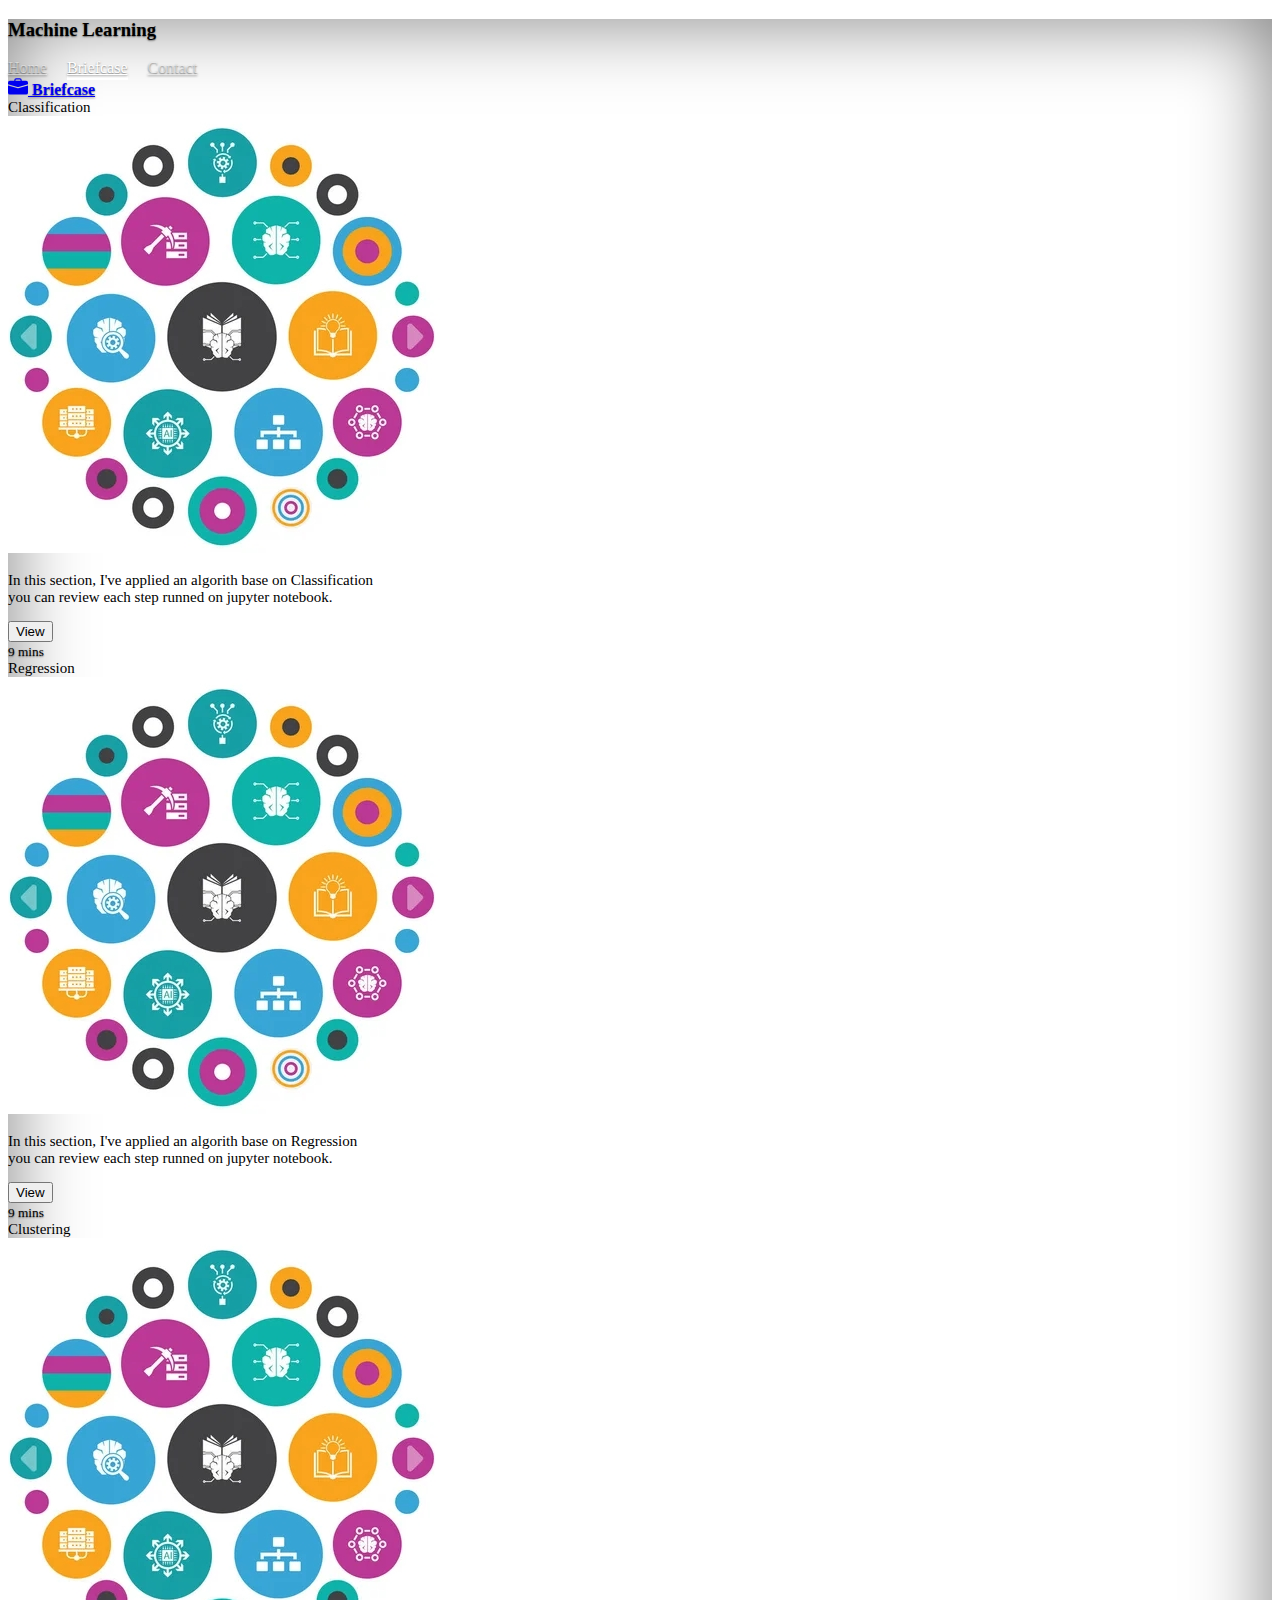
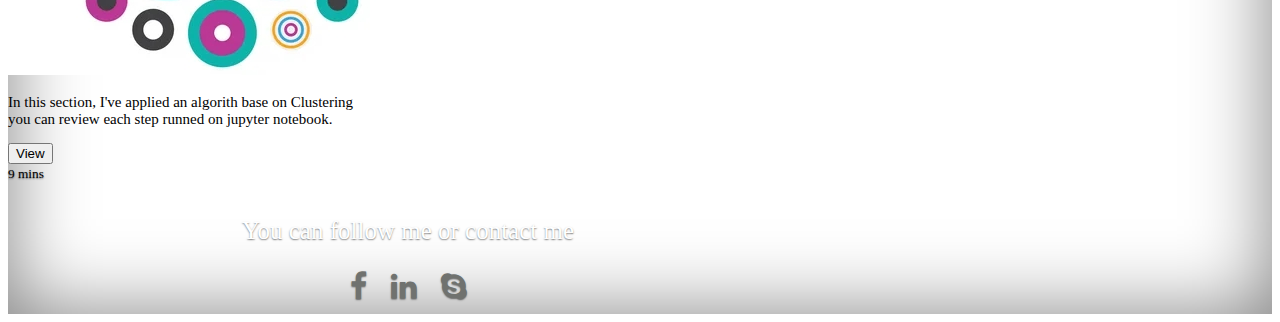
==== briefcase.html @ 2a9a6b51 "Version 01 of my briefcase" ====
<!doctype html>
<html lang="en">
  <head>
    <meta charset="utf-8">
    <meta name="viewport" content="width=device-width, initial-scale=1">
    <meta name="description" content="Machine Learning">
   
    <title>Machine Learning with Yesner</title>
    

    <link href="https://cdn.jsdelivr.net/npm/bootstrap@5.2.0-beta1/dist/css/bootstrap.min.css" rel="stylesheet" integrity="sha384-0evHe/X+R7YkIZDRvuzKMRqM+OrBnVFBL6DOitfPri4tjfHxaWutUpFmBp4vmVor" crossorigin="anonymous">
    <script src="https://cdn.jsdelivr.net/npm/bootstrap@5.2.0-beta1/dist/js/bootstrap.bundle.min.js" integrity="sha384-pprn3073KE6tl6bjs2QrFaJGz5/SUsLqktiwsUTF55Jfv3qYSDhgCecCxMW52nD2" crossorigin="anonymous"></script>

    <style>
      .bd-placeholder-img {
        font-size: 1.125rem;
        text-anchor: middle;
        -webkit-user-select: none;
        -moz-user-select: none;
        user-select: none;
      }

      @media (min-width: 768px) {
        .bd-placeholder-img-lg {
          font-size: 3.5rem;
        }
      }

      .b-example-divider {
        height: 3rem;
        background-color: rgba(0, 0, 0, .1);
        border: solid rgba(0, 0, 0, .15);
        border-width: 1px 0;
        box-shadow: inset 0 .5em 1.5em rgba(0, 0, 0, .1), inset 0 .125em .5em rgba(0, 0, 0, .15);
      }

      .b-example-vr {
        flex-shrink: 0;
        width: 1.5rem;
        height: 100vh;
      }

      .bi {
        vertical-align: -.125em;
        fill: currentColor;
      }

      .nav-scroller {
        position: relative;
        z-index: 2;
        height: 2.75rem;
        overflow-y: hidden;
      }

      .nav-scroller .nav {
        display: flex;
        flex-wrap: nowrap;
        padding-bottom: 1rem;
        margin-top: -1px;
        overflow-x: auto;
        text-align: center;
        white-space: nowrap;
        -webkit-overflow-scrolling: touch;
      }
    </style>

    
    <!-- Custom styles for this template -->
    <link href="css/style.css" rel="stylesheet">
  </head>
  <body class="d-flex h-100 text-center text-white bg-dark">
    
<div class="cover-container d-flex w-100 h-100 p-3 mx-auto flex-column">
  <header class="mb-auto">
    <div>
      <h3 class="float-md-start mb-0">Machine Learning</h3>
      <nav class="nav nav-masthead justify-content-center float-md-end">
        <a class="nav-link fw-bold py-1 px-0" aria-current="page" href="index.html">Home</a>
        <a class="nav-link fw-bold py-1 px-0 active" href="briefcase.html">Briefcase</a>
        <a class="nav-link fw-bold py-1 px-0" href="contact.html">Contact</a>
      </nav>
    </div>
  </header>
  <div class="navbar navbar-dark bg-dark shadow-sm">
    <div class="container">
      <a href="#" class="navbar-brand d-flex align-items-center">
        <svg xmlns="http://www.w3.org/2000/svg" width="20" height="20" fill="currentColor" class="bi bi-briefcase-fill" viewBox="0 0 16 16">
          <path d="M6.5 1A1.5 1.5 0 0 0 5 2.5V3H1.5A1.5 1.5 0 0 0 0 4.5v1.384l7.614 2.03a1.5 1.5 0 0 0 .772 0L16 5.884V4.5A1.5 1.5 0 0 0 14.5 3H11v-.5A1.5 1.5 0 0 0 9.5 1h-3zm0 1h3a.5.5 0 0 1 .5.5V3H6v-.5a.5.5 0 0 1 .5-.5z"/>
          <path d="M0 12.5A1.5 1.5 0 0 0 1.5 14h13a1.5 1.5 0 0 0 1.5-1.5V6.85L8.129 8.947a.5.5 0 0 1-.258 0L0 6.85v5.65z"/>
        </svg>       
         <strong>Briefcase</strong>
      </a>
    </div>
  </div>
</header>

<main>


  <div class="album py-5 ">
    <div class="container">

      <div class="row row-cols-1 row-cols-sm-2 row-cols-md-3 g-2">
        <div class="col">
          <div class="card">
            <div class="card-header">Classification</div>
            <img src="img/01.jpg" class="card-img-top" alt="Classification">
            <div class="card-body">
              <p class="card-text lead">In this section, I've applied an algorith base on Classification <br> 
                you can review each step runned on jupyter notebook.</p>
              <div class="d-flex justify-content-between align-items-center">
                <div class="btn-group">
                  <button type="button" class="btn btn-sm btn-outline-secondary lead">View</button>
                </div>
                <small class="text-muted">9 mins</small>
              </div>
            </div>
          </div>
        </div>
        <div class="col">
          <div class="card">
            <div class="card-header">Regression</div>
            <img src="img/01.jpg" class="card-img-top" alt="Regression">
            <div class="card-body">
              <p class="card-text lead">In this section, I've applied an algorith base on Regression <br> 
             you can review each step runned on jupyter notebook.</p>
          
              <div class="d-flex justify-content-between align-items-center">
                <div class="btn-group">
                  <button type="button" class="btn btn-sm btn-outline-secondary lead">View</button>
                </div>
                <small class="text-muted">9 mins</small>
              </div>
            </div>
          </div>
        </div>
        <div class="col">
          <div class="card">
            <div class="card-header">Clustering</div>
            <img src="img/01.jpg" class="card-img-top" alt="Clustering">
            <div class="card-body">
              <p class="card-text lead">In this section, I've applied an algorith base on Clustering <br> 
                you can review each step runned on jupyter notebook.</p>
              <div class="d-flex justify-content-between align-items-center">
                <div class="btn-group">
                  <button type="button" class="btn btn-sm btn-outline-secondary lead">View</button>
                </div>
                <small class="text-muted">9 mins</small>
              </div>
            </div>
          </div>
        </div>



      </div>
    </div>
  </div>

</main>

<footer class="mt-auto text-white-50">

  <p class="lead">You can follow me or contact me</p>

  <link href="https://maxcdn.bootstrapcdn.com/font-awesome/4.4.0/css/font-awesome.min.css" rel="stylesheet"/>
  <a href="https://www.facebook.com/yesalgad/"><i class="fa fa-facebook"></i></a>
  <a href="https://www.linkedin.com/in/yesner-salgado"><i class="fa fa-linkedin"></i></a>
  <a href="live:yesalgado_1"><i class="fa fa-skype"></i></a>

</footer>
</div>

      
  </body>
</html>
---- css/style.css ----
/*
 * Globals
 */


/* Custom default button */
.btn-secondary,
.btn-secondary:hover,
.btn-secondary:focus {
  color: #333;
  text-shadow: none; /* Prevent inheritance from `body` */
}


/*
 * Base structure
 */

body {
  text-shadow: 0 .05rem .1rem rgba(0, 0, 0, .5);
  box-shadow: inset 0 0 5rem rgba(0, 0, 0, .5);
}

.cover-container {
  max-width: 50em;
}


/*
 * Header
 */

.nav-masthead .nav-link {
  color: rgba(255, 255, 255, .5);
  border-bottom: .25rem solid transparent;
}

.nav-masthead .nav-link:hover,
.nav-masthead .nav-link:focus {
  border-bottom-color: rgba(255, 255, 255, .25);
}

.nav-masthead .nav-link + .nav-link {
  margin-left: 1rem;
}

.nav-masthead .active {
  color: #fff;
  border-bottom-color: #fff;
}


 .card-body p.card-text{

  color: black;
  font-size: 15px;
  text-shadow: none;

}

.card-header{

  color: black;
  font-size: 15px;
  text-shadow: none;

}


footer {
  padding: 10px 0;
  text-align: center;
}
footer a {
  color: #70726F;
  font-size: 30px;
  padding: 10px;
  transition: all .5s ease;
}
footer a:first-child {
  border-left: 1px solid #70726F;
}
footer a:hover {
  color: white;
}

footer p {

color: white;
font-size: 25px;

}
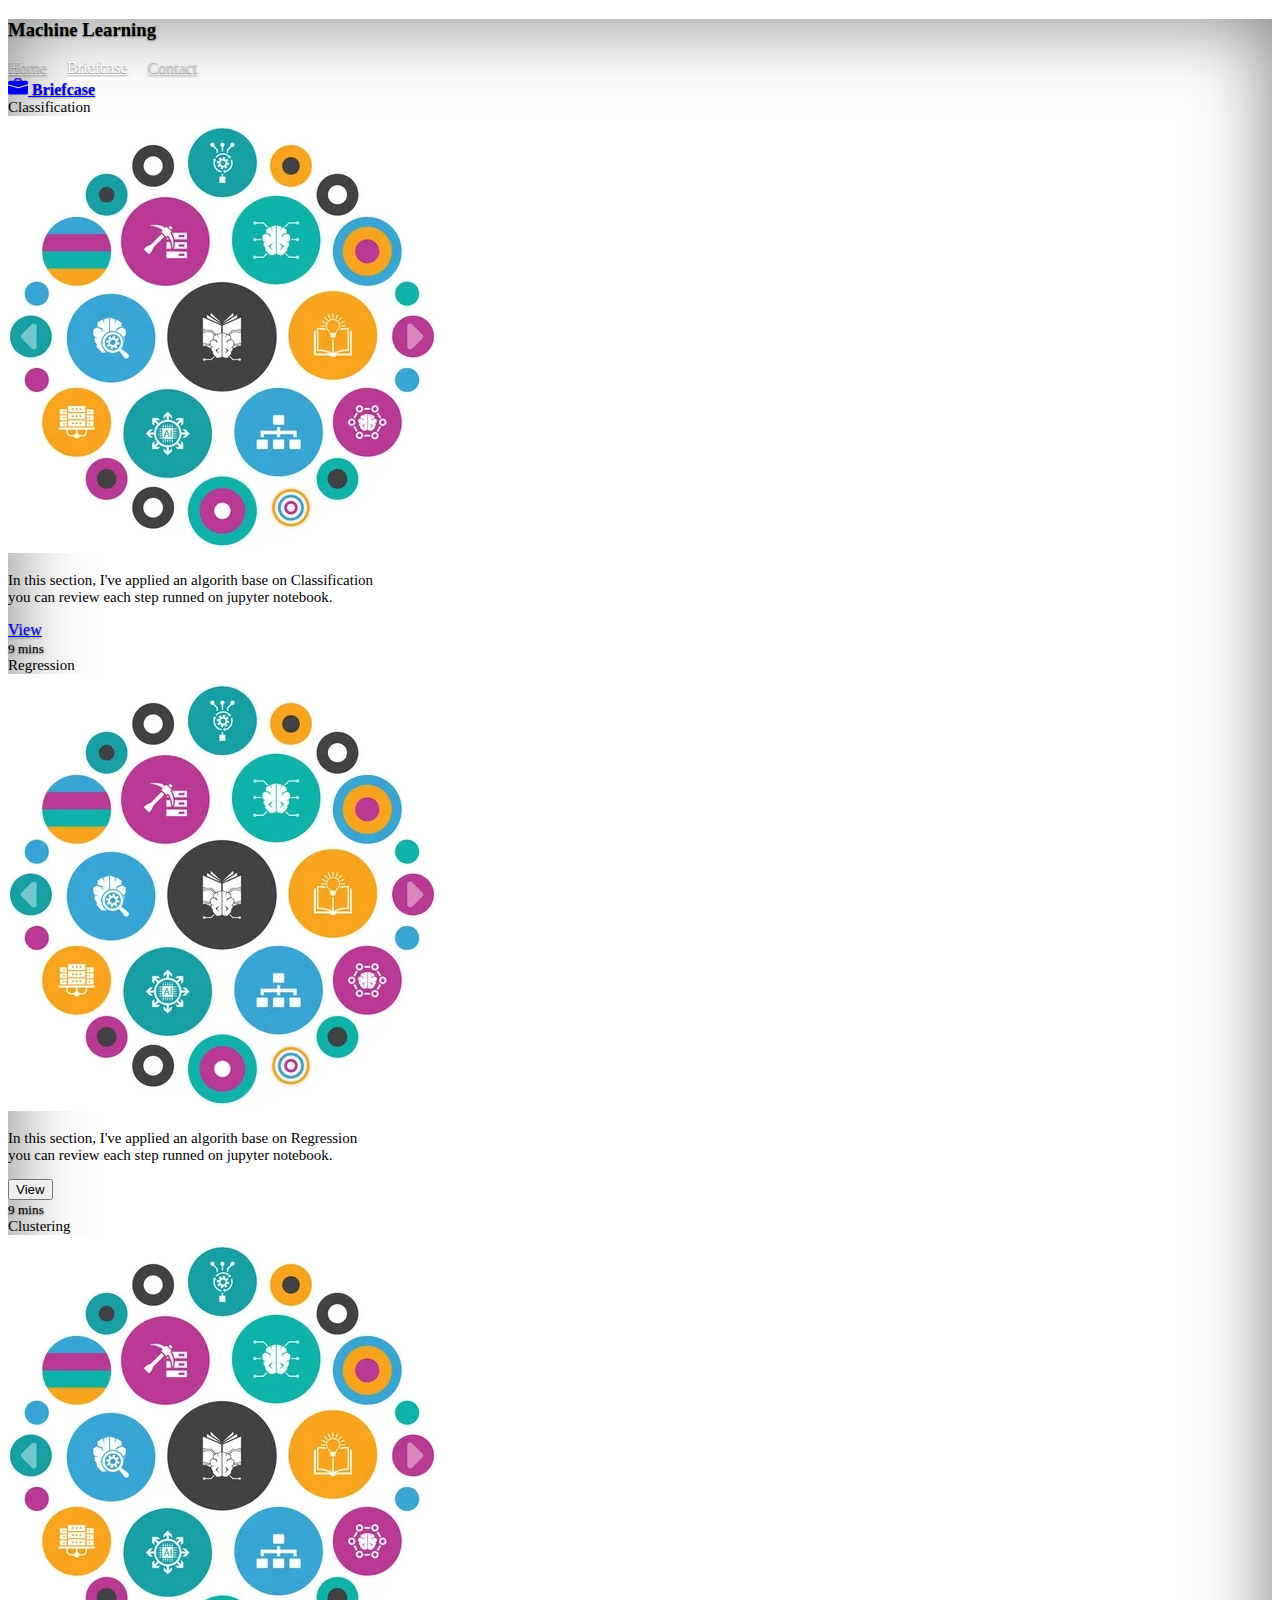
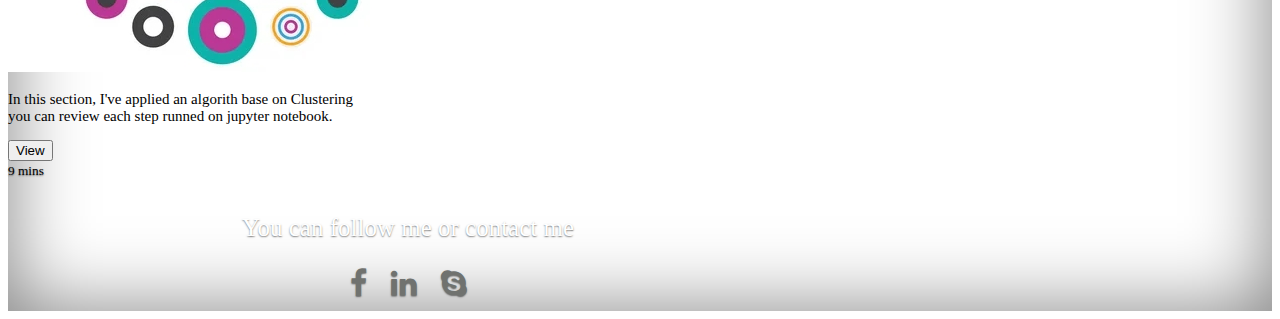
==== commit 578b642b: "I've uploaded classification Algorithm" ====
--- a/briefcase.html
+++ b/briefcase.html
@@ -83,7 +83,7 @@
   </header>
   <div class="navbar navbar-dark bg-dark shadow-sm">
     <div class="container">
-      <a href="#" class="navbar-brand d-flex align-items-center">
+      <a href="briefcase.html" class="navbar-brand d-flex align-items-center">
         <svg xmlns="http://www.w3.org/2000/svg" width="20" height="20" fill="currentColor" class="bi bi-briefcase-fill" viewBox="0 0 16 16">
           <path d="M6.5 1A1.5 1.5 0 0 0 5 2.5V3H1.5A1.5 1.5 0 0 0 0 4.5v1.384l7.614 2.03a1.5 1.5 0 0 0 .772 0L16 5.884V4.5A1.5 1.5 0 0 0 14.5 3H11v-.5A1.5 1.5 0 0 0 9.5 1h-3zm0 1h3a.5.5 0 0 1 .5.5V3H6v-.5a.5.5 0 0 1 .5-.5z"/>
           <path d="M0 12.5A1.5 1.5 0 0 0 1.5 14h13a1.5 1.5 0 0 0 1.5-1.5V6.85L8.129 8.947a.5.5 0 0 1-.258 0L0 6.85v5.65z"/>
@@ -110,7 +110,7 @@
                 you can review each step runned on jupyter notebook.</p>
               <div class="d-flex justify-content-between align-items-center">
                 <div class="btn-group">
-                  <button type="button" class="btn btn-sm btn-outline-secondary lead">View</button>
+                  <a href="Algoritmos/Satisfaction_customer.html" target="_blank" class="btn btn-sm btn-outline-secondary lead" role="button">View</a>
                 </div>
                 <small class="text-muted">9 mins</small>
               </div>
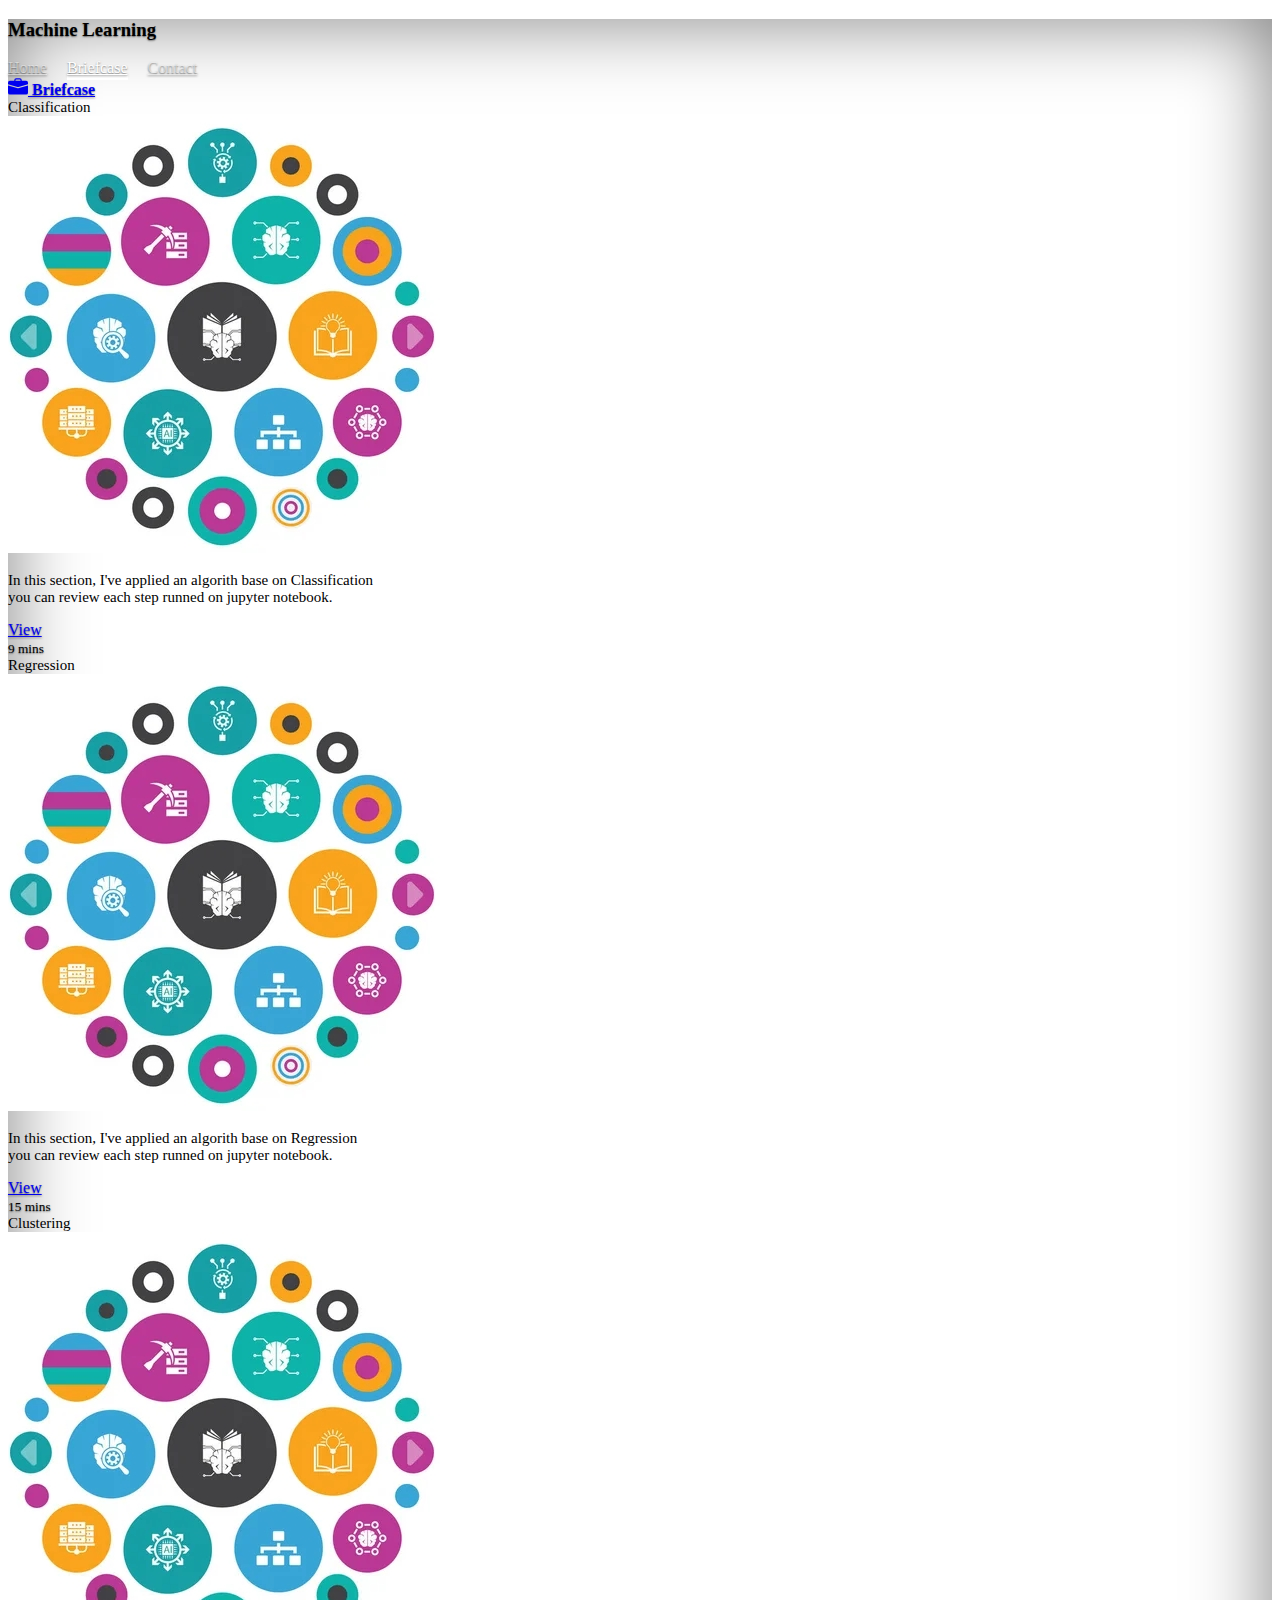
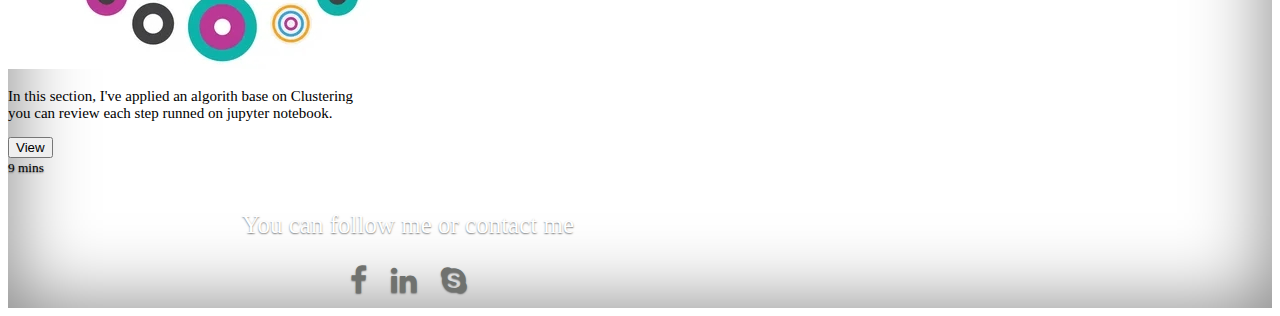
==== commit 5c2594df: "I've added an algorithm about regression" ====
--- a/briefcase.html
+++ b/briefcase.html
@@ -127,9 +127,9 @@
           
               <div class="d-flex justify-content-between align-items-center">
                 <div class="btn-group">
-                  <button type="button" class="btn btn-sm btn-outline-secondary lead">View</button>
+                  <a href="Algoritmos/Price_Airline.html" target="_blank" class="btn btn-sm btn-outline-secondary lead" role="button">View</a>  
                 </div>
-                <small class="text-muted">9 mins</small>
+                <small class="text-muted">15 mins</small>
               </div>
             </div>
           </div>
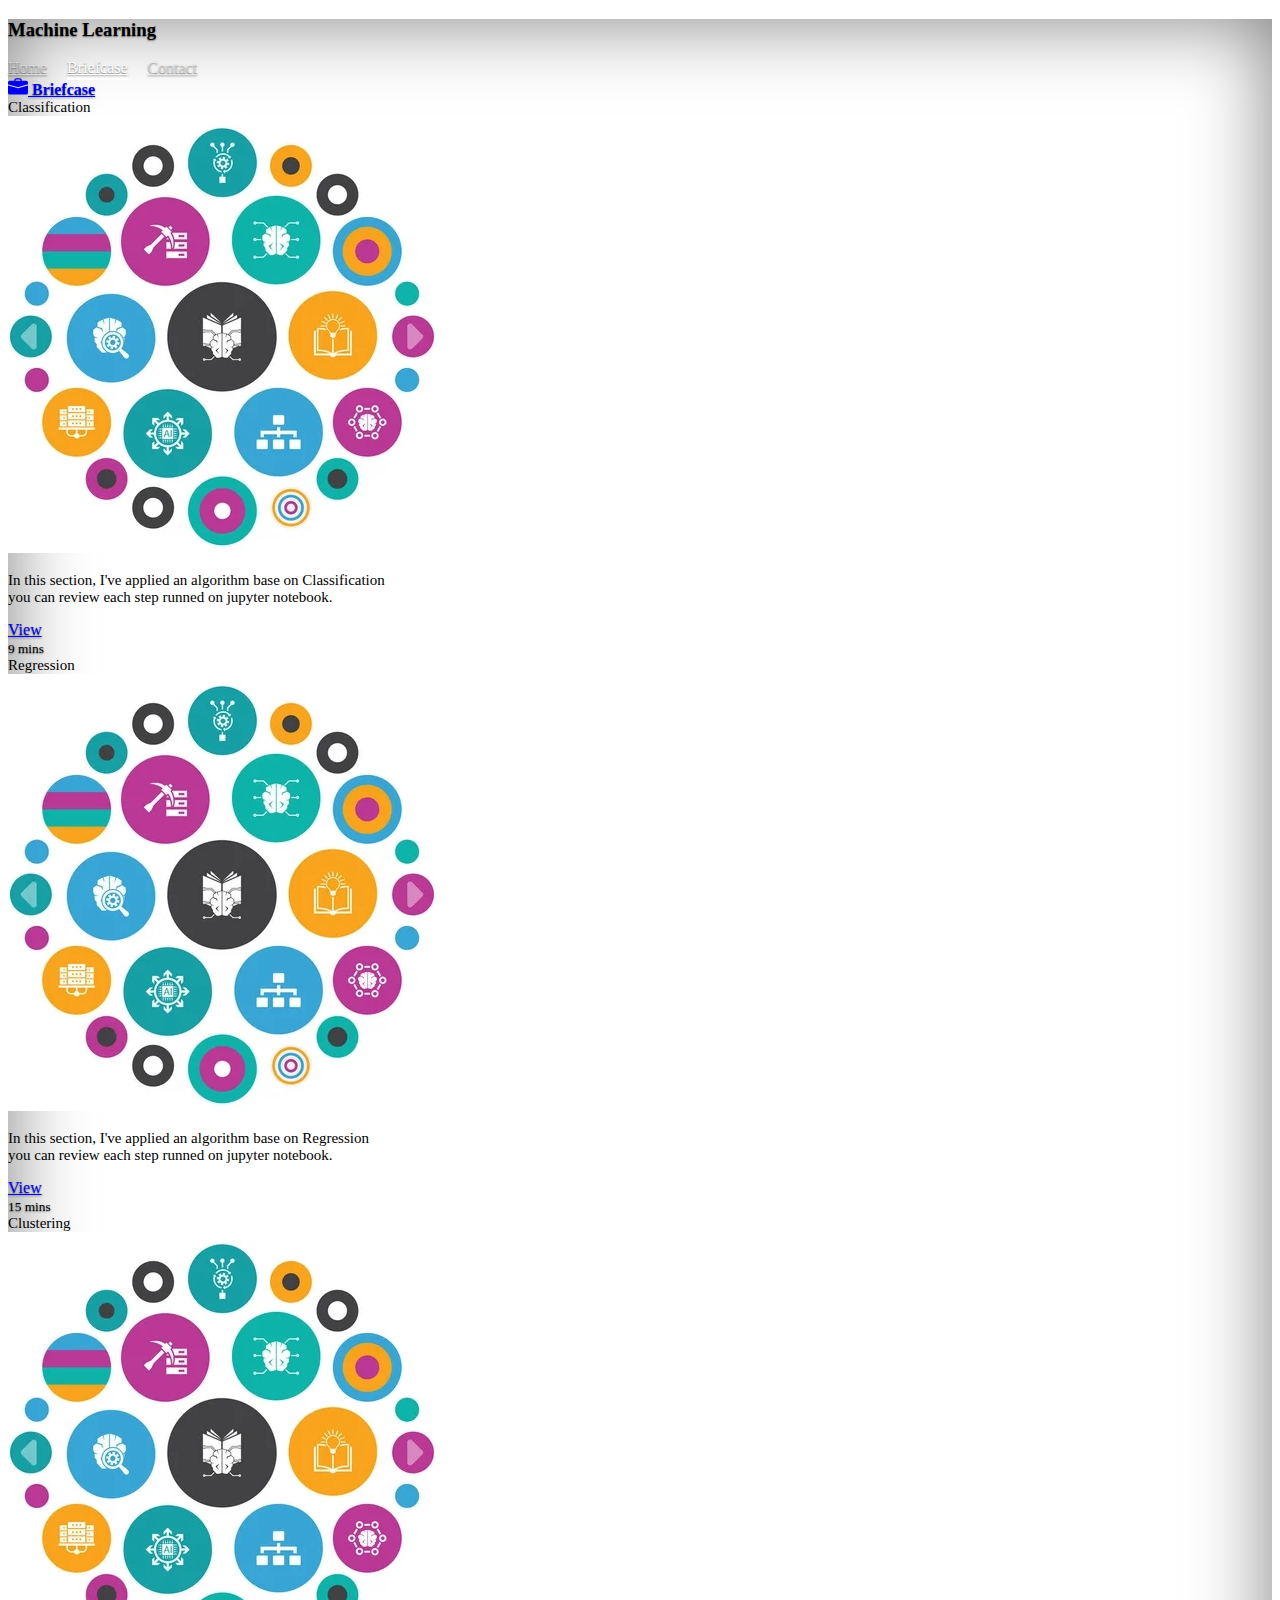
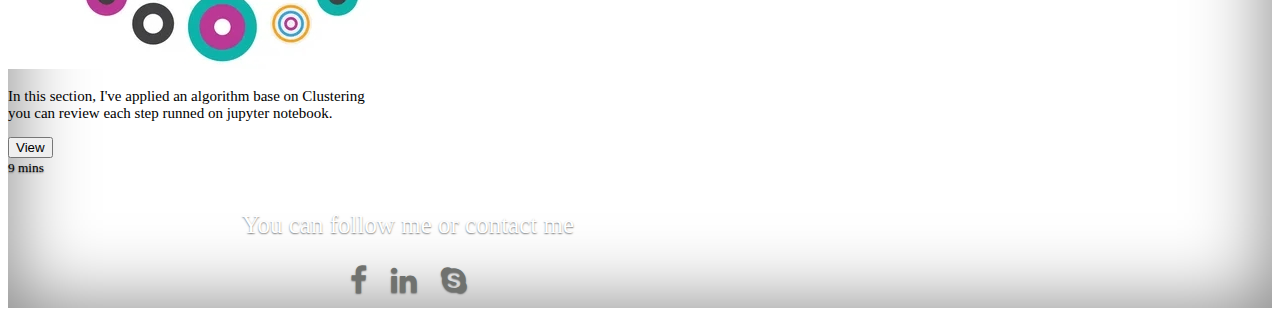
==== commit 5f4b3e57: "I've added results in my algorithm about regression" ====
--- a/briefcase.html
+++ b/briefcase.html
@@ -106,7 +106,7 @@
             <div class="card-header">Classification</div>
             <img src="img/01.jpg" class="card-img-top" alt="Classification">
             <div class="card-body">
-              <p class="card-text lead">In this section, I've applied an algorith base on Classification <br> 
+              <p class="card-text lead">In this section, I've applied an algorithm base on Classification <br> 
                 you can review each step runned on jupyter notebook.</p>
               <div class="d-flex justify-content-between align-items-center">
                 <div class="btn-group">
@@ -122,7 +122,7 @@
             <div class="card-header">Regression</div>
             <img src="img/01.jpg" class="card-img-top" alt="Regression">
             <div class="card-body">
-              <p class="card-text lead">In this section, I've applied an algorith base on Regression <br> 
+              <p class="card-text lead">In this section, I've applied an algorithm base on Regression <br> 
              you can review each step runned on jupyter notebook.</p>
           
               <div class="d-flex justify-content-between align-items-center">
@@ -139,7 +139,7 @@
             <div class="card-header">Clustering</div>
             <img src="img/01.jpg" class="card-img-top" alt="Clustering">
             <div class="card-body">
-              <p class="card-text lead">In this section, I've applied an algorith base on Clustering <br> 
+              <p class="card-text lead">In this section, I've applied an algorithm base on Clustering <br> 
                 you can review each step runned on jupyter notebook.</p>
               <div class="d-flex justify-content-between align-items-center">
                 <div class="btn-group">
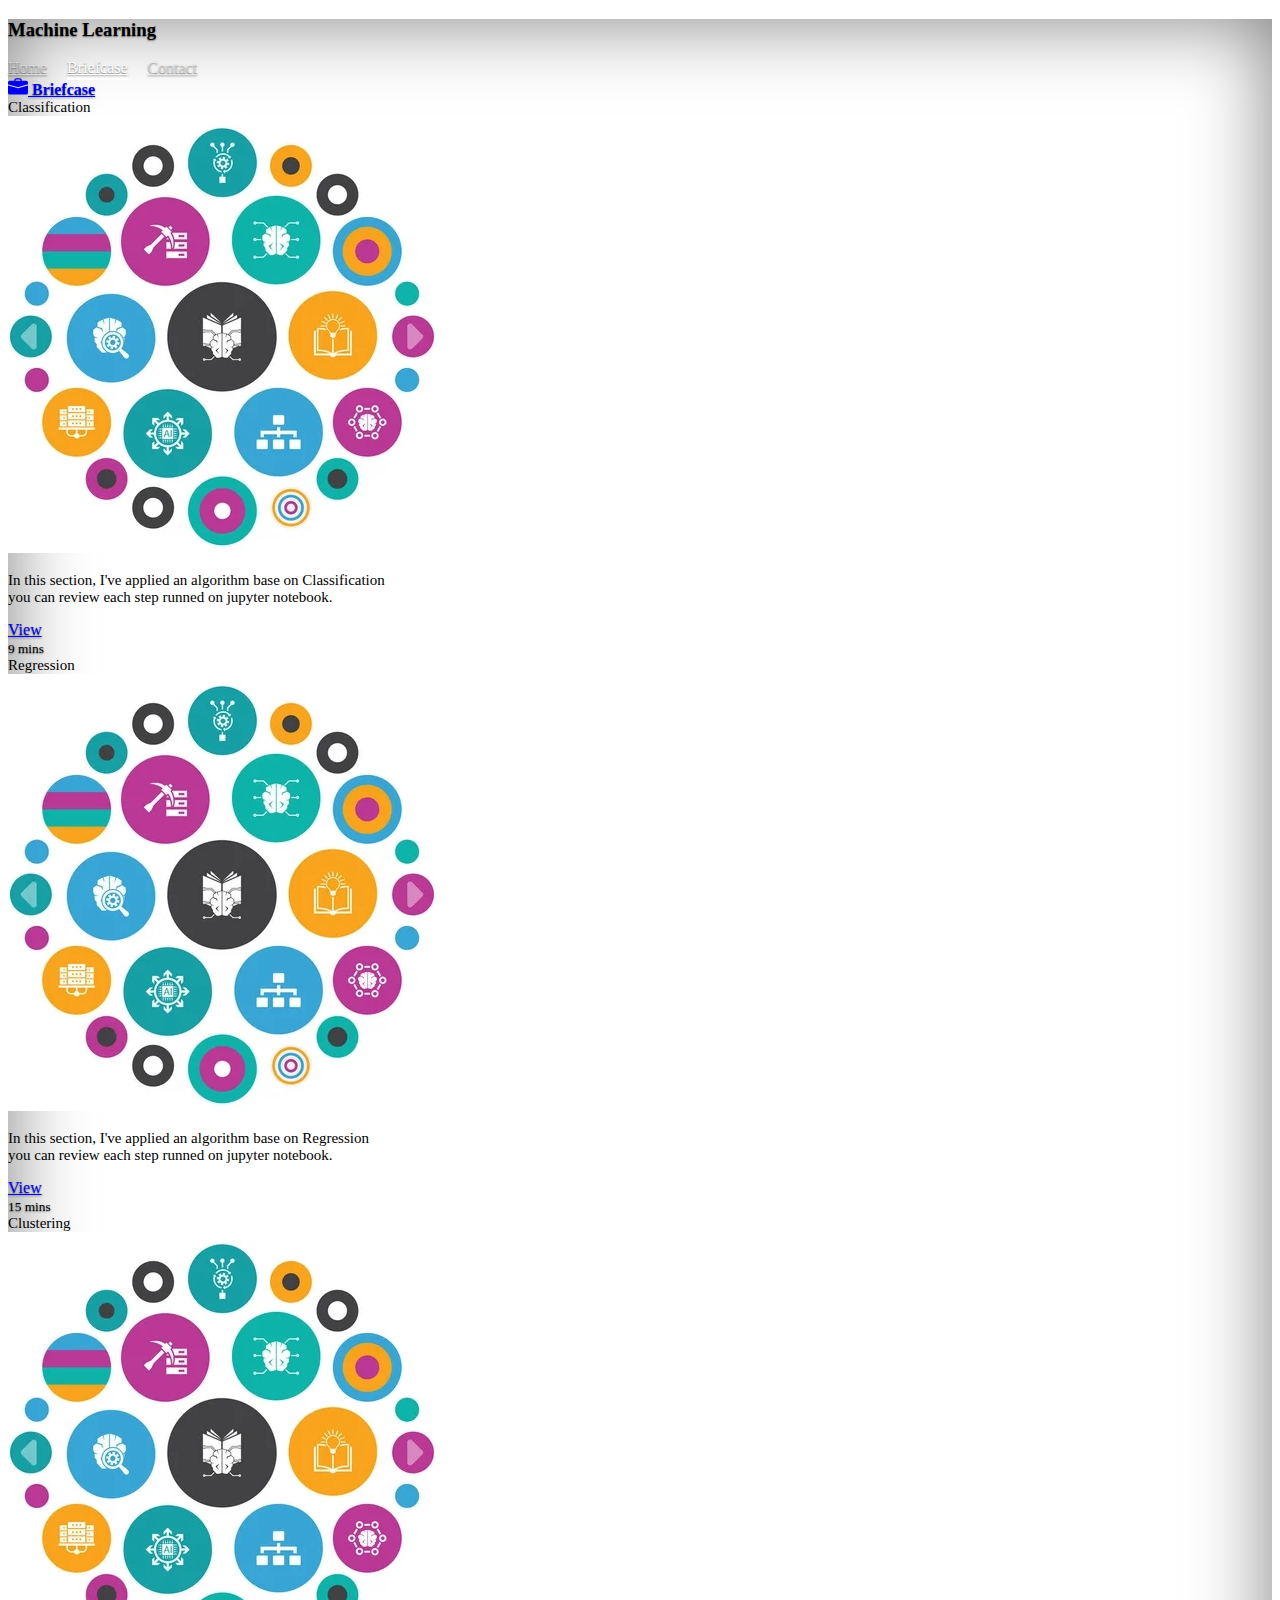
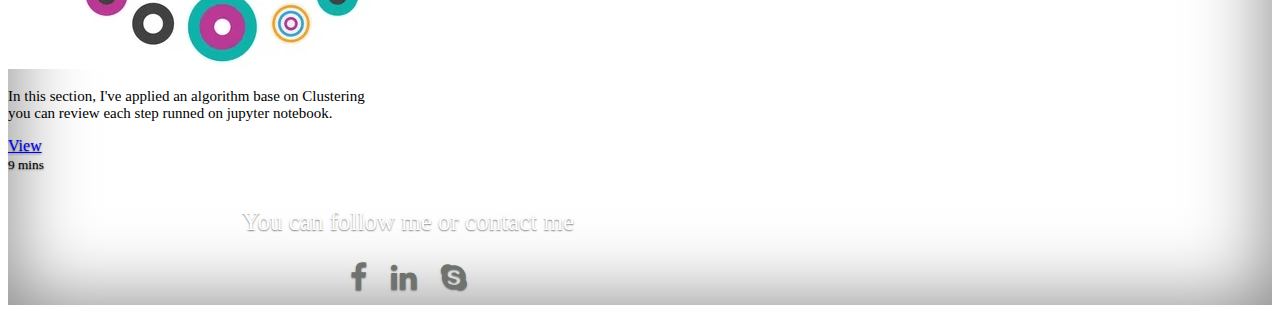
==== commit 3d2b1773: "I've added clustering algorithm" ====
--- a/briefcase.html
+++ b/briefcase.html
@@ -110,7 +110,7 @@
                 you can review each step runned on jupyter notebook.</p>
               <div class="d-flex justify-content-between align-items-center">
                 <div class="btn-group">
-                  <a href="Algoritmos/Satisfaction_customer.html" target="_blank" class="btn btn-sm btn-outline-secondary lead" role="button">View</a>
+                  <a href="Algorithm/Satisfaction_customer.html" target="_blank" class="btn btn-sm btn-outline-secondary lead" role="button">View</a>
                 </div>
                 <small class="text-muted">9 mins</small>
               </div>
@@ -127,7 +127,7 @@
           
               <div class="d-flex justify-content-between align-items-center">
                 <div class="btn-group">
-                  <a href="Algoritmos/Price_Airline.html" target="_blank" class="btn btn-sm btn-outline-secondary lead" role="button">View</a>  
+                  <a href="Algorithm/Price_Airline.html" target="_blank" class="btn btn-sm btn-outline-secondary lead" role="button">View</a>  
                 </div>
                 <small class="text-muted">15 mins</small>
               </div>
@@ -143,7 +143,7 @@
                 you can review each step runned on jupyter notebook.</p>
               <div class="d-flex justify-content-between align-items-center">
                 <div class="btn-group">
-                  <button type="button" class="btn btn-sm btn-outline-secondary lead">View</button>
+                  <a href="Algorithm/Dresses_Attribute_Sales.html" target="_blank" class="btn btn-sm btn-outline-secondary lead" role="button">View</a>  
                 </div>
                 <small class="text-muted">9 mins</small>
               </div>
